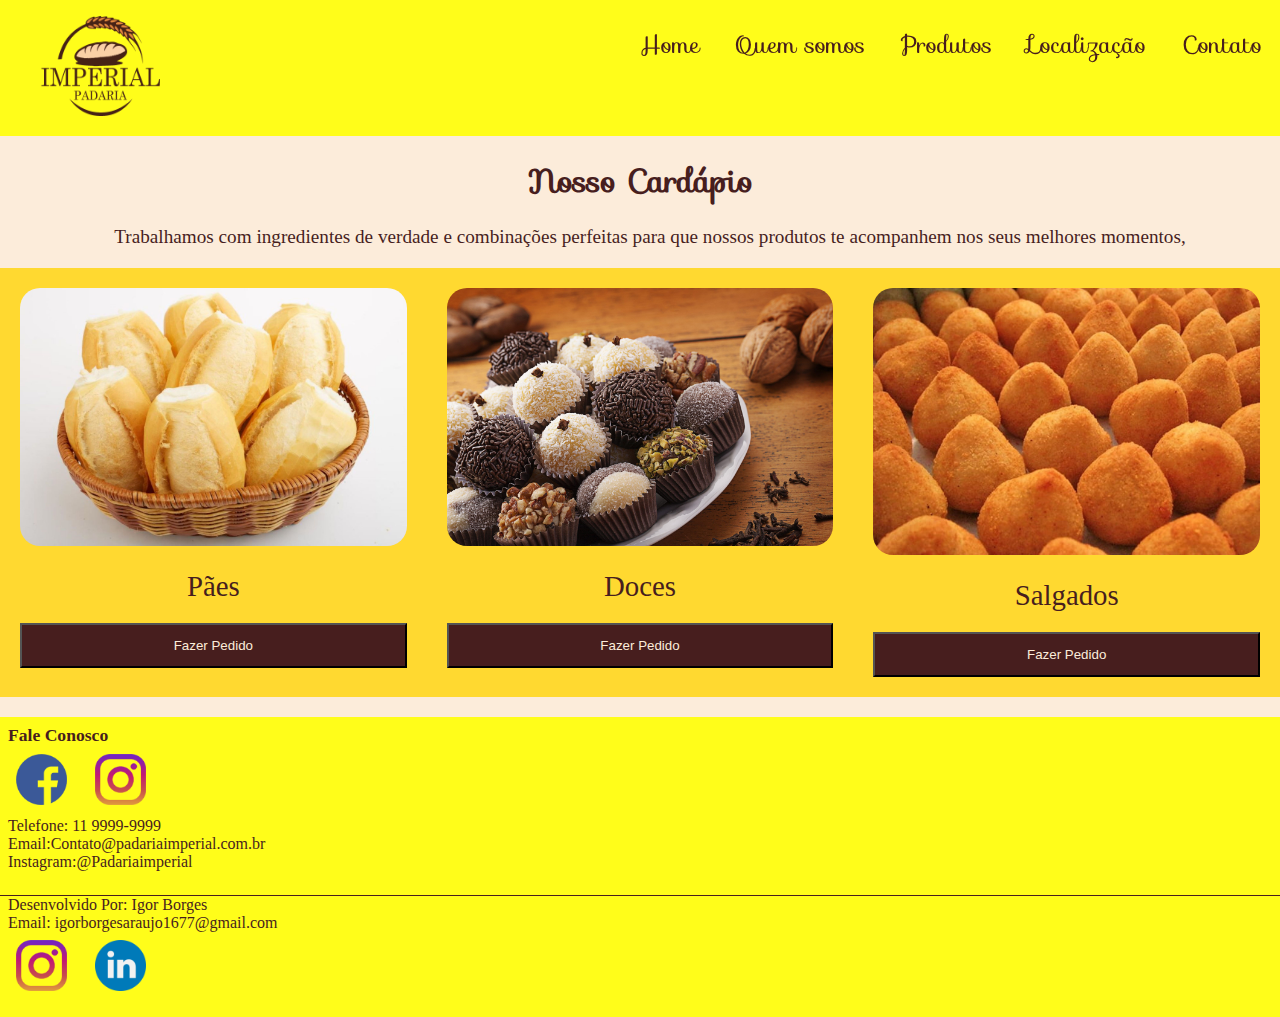
==== produtos.html @ 5baf1a32 "Add files via upload" ====
<!DOCTYPE html>
<html lang="en">

<head>
    <meta charset="UTF-8">
    <meta name="viewport" content="width=device-width, initial-scale=1.0">
    <link rel="stylesheet" href="CSS/style.css">
    <link href="https://fonts.googleapis.com/css2?family=Sofia&display=swap" rel="stylesheet">
    <link rel="stylesheet"
        href="https://fonts.googleapis.com/css2?family=Material+Symbols+Outlined:opsz,wght,FILL,GRAD@20..48,100..700,0..1,-50..200" />
    <title>Document</title>
</head>

<body>
    <header>
        <a href="index.html"><img src="img/logo.png" class="logo" alt="Logo"></a>
        <img src="img/menu.png" id="btHam" onclick="exibeMenu()" alt="Menu Hamburguer">
        <img src="img/fechar.png" id="btFechar" onclick="saiMenu()" alt="Botão Fechar">

        <nav id="menu">
            <ul>
                <li><a href="index.html">Home</a></li>
                <li><a href="quem-somos.html">Quem somos</a></li>
                <li><a href="produtos.html">Produtos</a></li>
                <li><a href="localizacao.html">Localização</a></li>
                <li><a href="contato.html">Contato</a></li>
            </ul>
        </nav>
    </header>

    <main>
        <h1>Nosso Cardápio</h1>
        <p>Trabalhamos com ingredientes de verdade e combinações perfeitas para que nossos produtos te acompanhem nos
            seus melhores momentos,</p>
        <section class="sectionCards">
            <div class="cardsProdutos">
                <img src="img/Pão.jpg" alt="pães">
                <p>Pães</p>
                <a href="contato.html"> <input type="button" value="Fazer Pedido">
                </a>


            </div>

            <div class="cardsProdutos">
                <img src="img/doces1.jpg" alt="doces">
                <p>Doces</p>
                <a href="contato.html"><input type="button" value="Fazer Pedido">
                </a>

            </div>

            <div class="cardsProdutos">
                <img src="img/salgados.jpg" alt="salgados">
                <p>Salgados</p>
                <a href="contato.html"><input  type="button" value="Fazer Pedido">
                </a>

            </div>

        </section>
    </main>
    <footer>

        <h2>Fale Conosco</h2>
        <div id="imagens">
            <img src="img/face.png" class="facebook" alt="facebook">
            <img src="img/instagram.png" alt="instagram" class="instagram">
        </div>
        <p>Telefone: 11 9999-9999</p>
        <p>Email:Contato@padariaimperial.com.br</p>
        <p>Instagram:@Padariaimperial</p>
        <p class="creditos">Desenvolvido Por: Igor Borges</p>
        <p>Email: igorborgesaraujo1677@gmail.com</p>
            <div id="alinharRedesSociais"> <a href="https://www.instagram.com/igoorsep_/"><img src="img/instagram.png"
                        class="instagram" alt="instaigoor"></a>
                <a href="https://www.linkedin.com/in/igor-borges-360b58270/"><img src="img/linkedin.png"
                        class="linkedin" alt=""></a>
            </div>

    </footer>
    <script src="JS/menuHamburguer.js"></script>
</body>

</html>
---- CSS/style.css ----
/*Mobile*/

* {
    margin: 0;
    padding: 0;


}

body {
    background-color: #fcecda;
}

header {
    background-color: #ffff00e1;

    /*Centraliza a imagem*/
    text-align: center;

    /*Deixa o header estatico enquanto meche na página*/
    position: sticky;
    top: 0;

}

.logo {
    margin-top: 16px;
    margin-bottom: 16px;
    width: 30%;
    max-width: 120px;
}

nav {
    background-color: #fcecdad0;
    padding-top: 8px;
    padding-bottom: 8px;
    display: none;

    /*esse position fixed é pra deixar a cor de fundo do nav diferente da cor de fundo do header. e o width 100% é para ocupar toda a largura do header*/
    position: fixed;
    width: 100%;

}

nav>ul>li>a {
    background-color: #ffd930;
    padding: 10px;
    margin: 8px;
    border-radius: 10px;
    color: #471e1e;
    text-decoration: none;
    font-family: "sofia", cursive;
    font-size: 1.5rem;

    /*ele espande a largura da tag A e transforma em bloco*/
    display: block;
}


/*Fixa os botões do menu e de fechar no topo direito da página*/
#btHam,
#btFechar {
    position: fixed;
    right: 0;
    top: 0;
    /*Faz aparecer a mãozinha em cima do icone*/
    cursor: pointer;
}


/*Oculta o Botão fechar*/
#btFechar {
    display: none;
}

article {
    padding: 0 16px 0 16px;
    max-width: 1280px;
}

main {
    display: flex;
    flex-direction: column;
    align-items: center;
}

.destaque {
    width: 100%;
    border-radius: 0px 0px 15px 15px;
}

article>h1 {
    font-family: "sofia", cursive;
    font-size: 1.5rem;
    text-align: center;
    color: #471e1e;
    margin-top: 16px;
    margin-bottom: 16px;
}

article>p {
    color: #471e1e;
    font-family: Georgia, 'Times New Roman', Times, serif;
    font-size: 1.2rem;
    margin-bottom: 24px;
}

.cards {
    background-color: #fcecdad0;

}

.cards>div>h1{
    color: #471e1e;
}

.cards>div {
    background-color: #ffd930;
    border-radius: 15px;
    border: solid 1px rgb(222, 246, 8);
    padding: 16px;
    margin: 16px;
}

.cards>div>img {
    border-radius: 15px;
    width: 100%;
}

.cards>div>p {
    color: #471e1e;
    font-family: Georgia, 'Times New Roman', Times, serif;
    font-size: 1.2rem;
    margin-bottom: 24px;
}

footer {
    height: 300px;
    background-color: #ffff00e1;
    display: flex;
    flex-direction: column;
    text-align: left;
}

footer>p {
    color: #471e1e;
    font-family: Georgia, 'Times New Roman', Times, serif;
    font-size: 1.0rem;
    padding-left: 8px;
}

footer>h2 {
    color: #471e1e;
    font-family: Georgia, 'Times New Roman', Times, serif;
    font-size: 1.1rem;
    padding-left: 8px;
    margin-top: 8px;
}

.creditos {
    margin-top: 24px;
    border-top: solid 1px #471e1e;
}

.facebook {
    width: 7%;
    padding-left: 8px;
    margin-top: 8px;

}

.linkedin{
    width: 7%;
    padding-left: 8px;
    margin-top: 8px;
    cursor: pointer;
}


.instagram {
    width: 7%;
    padding-left: 8px;
    margin-top: 8px;
}

/*Localização*//*Localização*/
/*Localização*//*Localização*/

main>h1{
    margin-top: 20px;
    font-family:"sofia", cursive;
    color: #471e1e;
}

.titulo2{
    margin-top: 20px;
    margin-bottom: 10px;
    font-family: Georgia, 'Times New Roman', Times, serif;
    font-size: 1.0rem;
    color: #471e1e;

}

main>h2{
    margin-top: 20px;
    margin-bottom: 10px;
    font-family: Georgia, 'Times New Roman', Times, serif;
    font-size: 1.0rem;
    color: #471e1e;

}


main>iframe{
    margin-top: 20px;
    margin-bottom: 20px;
    width: 500px;
    height: 500px;
    border-radius: 20px;
}

form{
    background-color: #ffd930;
    margin-top: 20px;
    width: 100%;
    height: 400px;
    display: flex;
    flex-direction: column;
    margin-bottom: 20px;
}

form>h1{
    margin-top: 20px;
    font-family:"sofia", cursive;
    color: #471e1e;
    text-align: center;
}

form>p{
    font-family: Georgia, 'Times New Roman', Times, serif;
    font-size: 1.5rem;
    margin-left: 20px;
    color: #471e1e;
    margin-top: 20px;
    margin-bottom: 20px;
}

form>input{
    width: 525px;
    height: 35px;
    margin-left: 20px;
    padding: 5px;
    margin-bottom: 20px;
}

.enviar{
    background-color: #471e1e;
    width: 95%;
    height: 35px;
    cursor: pointer;
    color: #fcecda;
}

/*produtos*//*produtos*//*produtos*//*produtos*/

main>p{
    margin-top: 20px;
    margin-left: 20px;
    font-size: 1.2rem;
    font-family: Georgia, 'Times New Roman', Times, serif;
    color: #471e1e;

}

.cardsProdutos{
    margin-top: 20px;
    background-color: #ffd930;
    padding: 20px;
    margin-bottom: 20px;
}

.cardsProdutos>img{
    width: 100%;
    border-radius: 20px;
  
}

.cardsProdutos>p{
    font-family: Georgia, 'Times New Roman', Times, serif;
    font-size: 1.8rem;
    text-align: center;
    margin-top: 20px;
    color: #471e1e;
}


a>input{
    margin-top: 20px;
    width: 100%;
    height: 45px;
    background-color: #471e1e;
    color: #fcecda;
    cursor: pointer;
}





/*Desktop*/

@media(min-width:1024px) {

    #btHam,
    #btFechar {
        display: none;
    }

    #menu {
        display: block;
        background: none;
    }

    header {
        display: flex;

    }

    ul {
        display: flex;
        justify-content: end;
        list-style-type: none;
    }

    #menu>ul>li>a {
        background: none;
    }

    .logo {
        width: 500px;
        height: 100px;
       margin-left: 40px;

        
        cursor: pointer;
    }

    .destaque {
        margin-top: 8px;
        padding: 8px;
    }

    .cards {
        display: flex;
    }

    .cards>div>img{
        width: 100%;
    }

    .cards>div>p{
        margin-top: 20px;
    }
    .cards>div>h1{
        margin-top: 20px;
    }

    .croissant{
        width: 100%;
        height: 300px;
    }

    .pao{
        width: 100%;
        height: 300px;
    }
    

    .facebook {
        width: 4%;
        padding-left: 8px;
        margin: 8px;
    }

    .linkedin{
        width: 4%;
        padding-left: 8px;
        margin: 8px;
    }

    .instagram {
        width: 4%;
        padding-left: 8px;
        margin: 8px;
    }

    #alinhasRedesSociais{
        display: flex;
    }

    /*Localização*//*Localização*//*Localização*/

   main>iframe{
    width: 1100px;
    height: 500px;
   }

   main>h2{
    font-size: 1.5rem;
   }

   .titulo2{
    font-size: 1.5rem;
   }

   /*Contato*/

   form{
    display: flex;
    align-items: center;
   }


   form>p{
    font-size: 1.9rem;
   }

   form>input{
    width: 1000px;
    height: 35px;
   }

   .enviar{
    background-color: #471e1e;
    width: 1015px;
    height: 35px;
    cursor: pointer;
    color: #fcecda;
}

/*produtos*//*produtos*//*produtos*//*produtos*//*produtos*//*produtos*/

.sectionCards{
    display: flex;
    
}



}
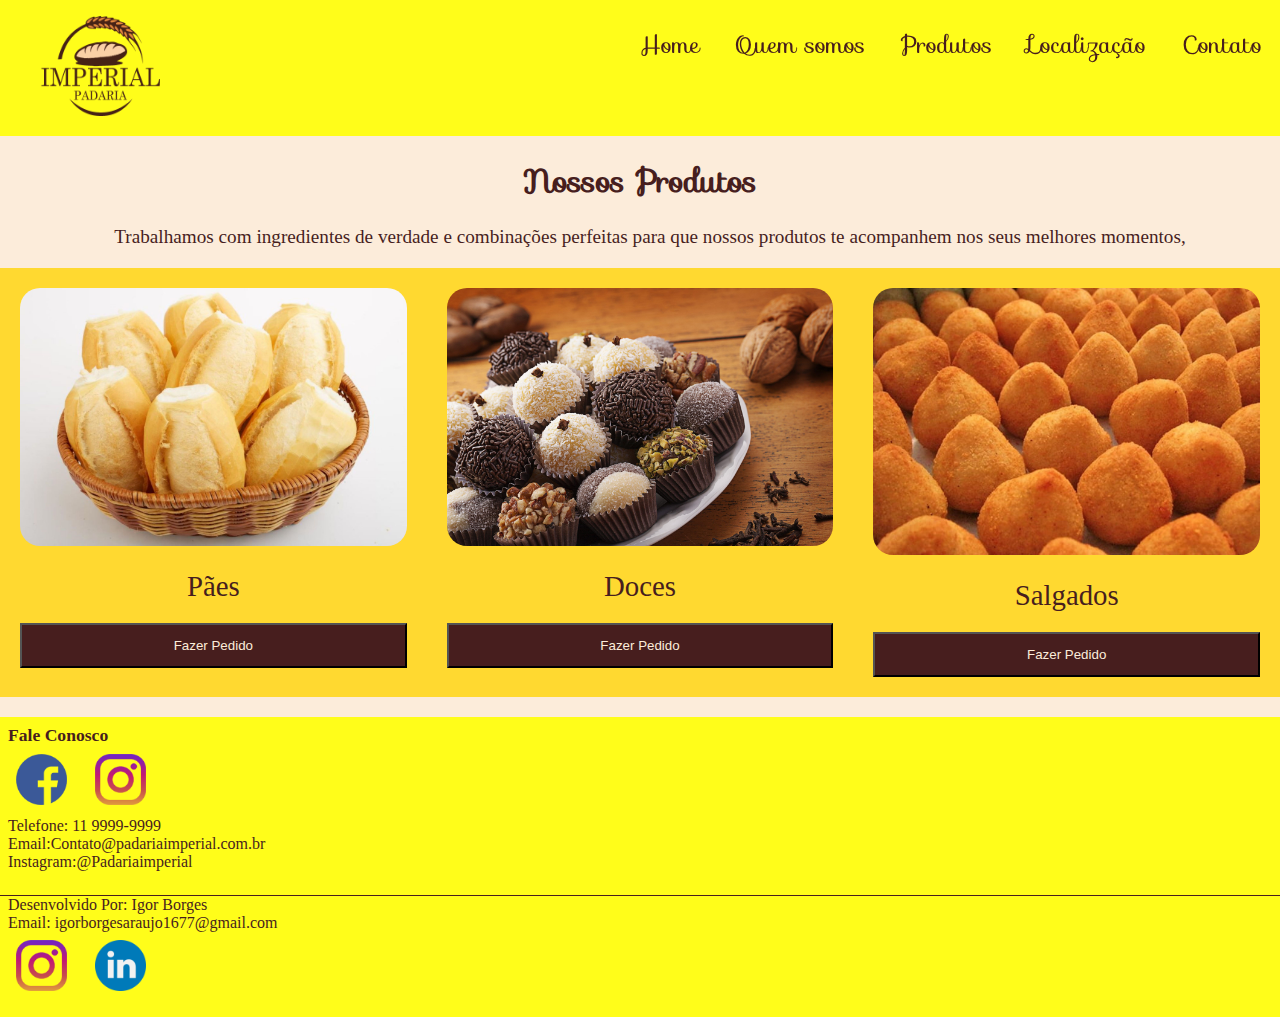
==== commit c6e31bce: "Add files via upload" ====
--- a/produtos.html
+++ b/produtos.html
@@ -8,7 +8,7 @@
     <link href="https://fonts.googleapis.com/css2?family=Sofia&display=swap" rel="stylesheet">
     <link rel="stylesheet"
         href="https://fonts.googleapis.com/css2?family=Material+Symbols+Outlined:opsz,wght,FILL,GRAD@20..48,100..700,0..1,-50..200" />
-    <title>Document</title>
+    <title>Nossos Produtos</title>
 </head>
 
 <body>
@@ -29,7 +29,7 @@
     </header>
 
     <main>
-        <h1>Nosso Cardápio</h1>
+        <h1>Nossos Produtos</h1>
         <p>Trabalhamos com ingredientes de verdade e combinações perfeitas para que nossos produtos te acompanhem nos
             seus melhores momentos,</p>
         <section class="sectionCards">
